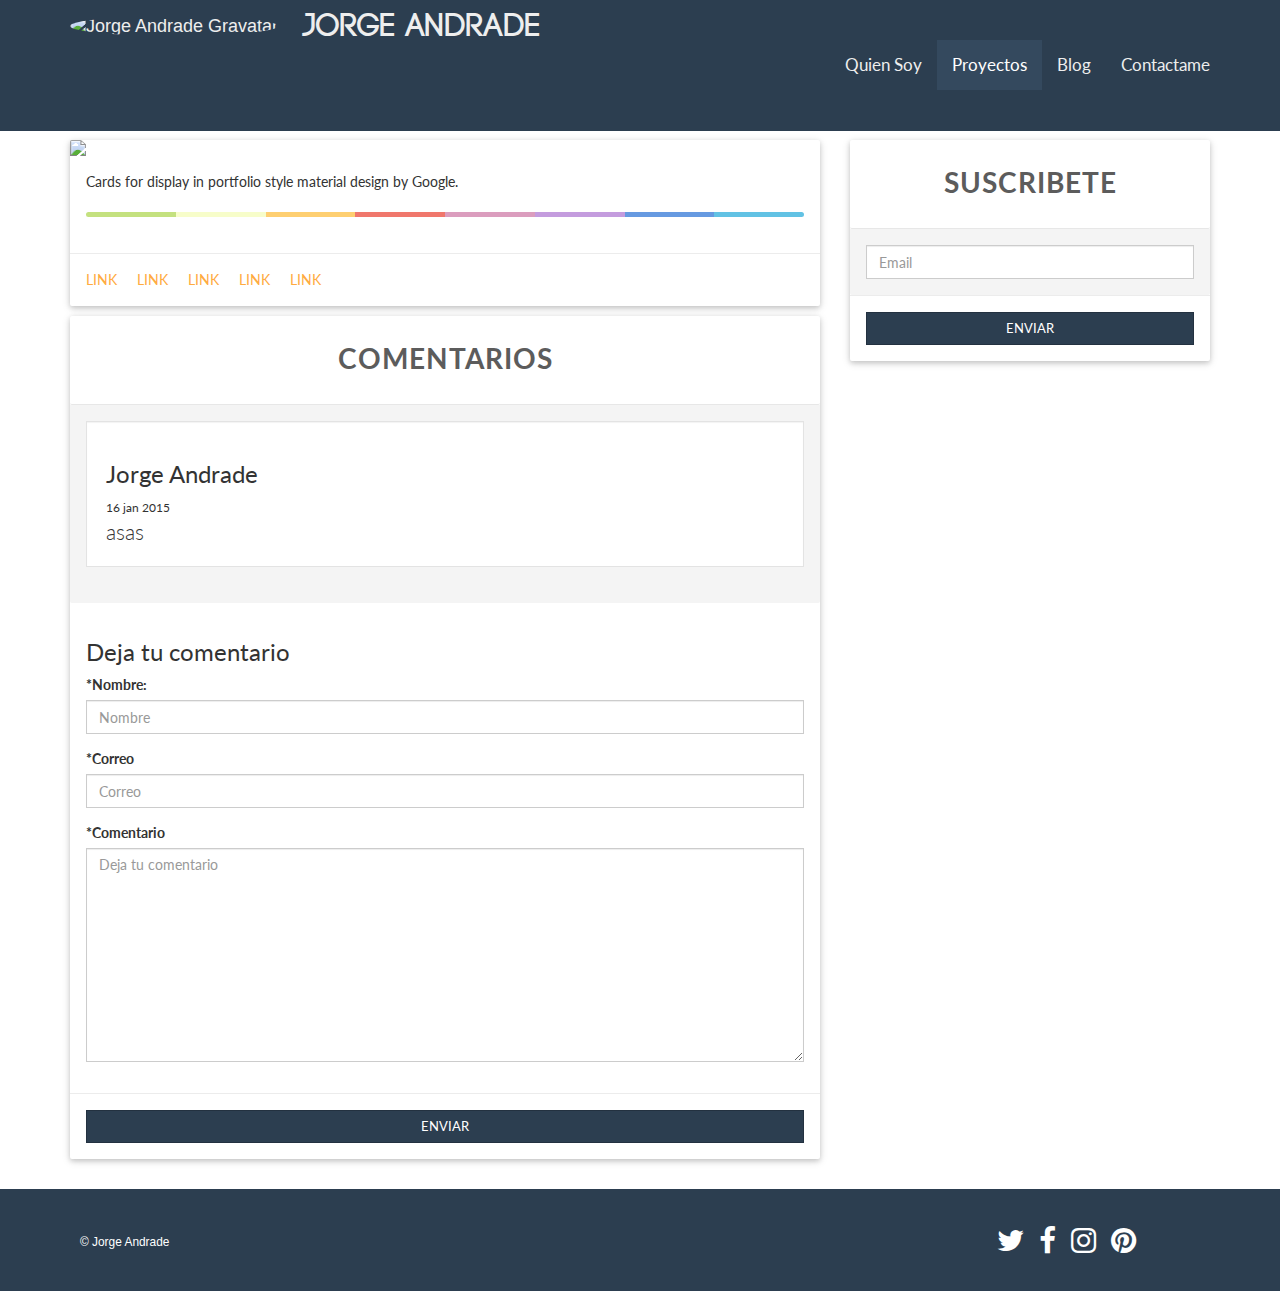
==== proyecto.html @ ff5b0b22 "initialize theme" ====
<!DOCTYPE html>
<html lang="es">

<head>
    <meta charset="utf-8">
    <meta http-equiv="X-UA-Compatible" content="IE=edge">
    <meta name="viewport" content="width=device-width, initial-scale=1">
    <meta name="description" content="">
    <meta name="author" content="Jorge Andrade ">
    <link rel="icon" href="assets/favicon.ico">

    <title>Jorge Andrade | Laravel Developer</title>

    <link href="assets/css/bootstrap.min.css" rel="stylesheet">
    <link rel="stylesheet" href="http://fonts.googleapis.com/css?family=Lato:400,300,300italic,400italic,700,700italic,900|Open+Sans|Roboto">
    <link rel="stylesheet" href="http://netdna.bootstrapcdn.com/font-awesome/4.0.3/css/font-awesome.min.css">
    <link href="assets/css/andradedev.css" rel="stylesheet">
</head>

<body>

    <nav class="navbar navbar-andradedev navbar-fixed-top">
        <div class="container">
            <div class="navbar-header">
                <button type="button" class="navbar-toggle collapsed" data-toggle="collapse" data-target="#navbar" aria-expanded="false" aria-controls="navbar">
                    <span class="sr-only">Toggle navigation</span>
                    <span class="icon-bar"></span>
                    <span class="icon-bar"></span>
                    <span class="icon-bar"></span>
                </button>
                <a class="navbar-brand andradedev-nav" href="#">
                    <img src="https://s.gravatar.com/avatar/071f45a824f9a6d3bfdc79a97e531383?s=100" alt="Jorge Andrade Gravatar" class="img-circle">
                    <span class="brand">Jorge Andrade</span>
                </a>
            </div>
            <div id="navbar" class="collapse navbar-collapse">
                <ul class="nav navbar-nav andradedev-nav navbar-right">
                    <li><a href="quiensoy.html">Quien Soy</a>
                    </li>
                    <li class="active"><a href="proyectos.html">Proyectos</a>
                    </li>
                    <li><a href="blog.html">Blog</a>
                    </li>
                    <li><a href="#contacto.html">Contactame</a>
                    </li>
                </ul>
            </div>
            <!--/.nav-collapse -->
        </div>
    </nav>

    <!--    init proyectos-->
    <div class="container">
        <div class="row">
            <!-- init proyecto-->
            <div class="col-md-8">
                <div class="card">
                    <div class="card-image">
                        <img class="img-responsive" src="http://material-design.storage.googleapis.com/publish/v_2/material_ext_publish/0Bx4BSt6jniD7TDlCYzRROE84YWM/materialdesign_introduction.png">
                        <span class="card-title">Material Cards</span>
                    </div>

                    <div class="card-content">
                        <p>Cards for display in portfolio style material design by Google.</p>
                        <hr class="colorgraph">
                    </div>

                    <div class="card-action">
                        <a href="#" target="new_blank">Link</a>
                        <a href="#" target="new_blank">Link</a>
                        <a href="#" target="new_blank">Link</a>
                        <a href="#" target="new_blank">Link</a>
                        <a href="#" target="new_blank">Link</a>
                    </div>
                </div>

                <!-- init comentarios-->

                <div class="card">

                    <div class="card-titlet">
                        <h2>Comentarios</h2>
                    </div>

                    <div class="card-content author">
                        <div class="well comments">
                           <h3>Jorge Andrade</h3>
                           <p><small>16 jan 2015</small></p>
                            <p class="lead">asas</p>
                        </div>
                    </div>

                    <div class="card-content">
                        <h3>Deja tu comentario</h3>

                        <form action="">
                            <div class="form-group">
                               <label for="nombre">*Nombre:</label>
                                <input type="text" class="form-control" placeholder="Nombre">
                            </div>

                            <div class="form-group">
                               <label for="correo">*Correo </label>
                                <input type="text" class="form-control" placeholder="Correo">
                            </div>

                            <div class="form-group">
                               <label for="comentario">*Comentario </label>
                                <textarea name="" id="" cols="30" rows="10" class="form-control" placeholder="Deja tu comentario"></textarea>
                            </div>
                        </form>
                    </div>

                    <div class="card-action">
                        <button class="btn btn-primary btn-block">Enviar</button>
                    </div>
                </div>

               <!-- fin comentarios-->


            </div>
            <!-- fin proyecto-->

            <!-- init sidebar-->
            <div class="col-md-4">
                <div class="card">

                    <div class="card-titlet">
                        <h2>SUSCRIBETE</h2>
                    </div>

                    <div class="card-content author">
                        <input type="text" class="form-control" placeholder="Email">
                    </div>

                    <div class="card-action">
                        <button class="btn btn-primary btn-block">Enviar</button>
                    </div>
                </div>
            </div>
           <!-- fin sidebar-->
        </div>
    </div>
    <!--    end proyectos-->


    <!-- fin seccion contacto -->
    <footer class="container-fluid">
        <div class="row">
            <div class="col-md-4 copy">
                <p class="small">&copy; Jorge Andrade</p>
            </div>
            <div class="col-md-4"></div>
            <div class="col-md-4">
                <div class="social-icons">
                    <ul>
                        <li><a href="https://twitter.com"><i class="fa fa-twitter"></i></a>
                        </li>
                        <li><a href="https://facebook.com"><i class="fa fa-facebook"></i></a>
                        </li>
                        <li><a href="https://instagram.com"><i class="fa fa-instagram"></i></a>
                        </li>
                        <li><a href="https://pinterest.com"><i class="fa fa-pinterest"></i></a>
                        </li>
                    </ul>
                </div>
            </div>
        </div>
    </footer>

    <script src="assets/js/jquery.min.js"></script>
    <script src="assets/js/bootstrap.min.js"></script>
    <script>
        // When the DOM is ready, run this function
        $(document).ready(function () {
            //Set the carousel options
            $('#quote-carousel').carousel({
                pause: true,
                interval: 4000,
            });
        });
    </script>

</body>

</html>
---- assets/css/andradedev.css ----
@font-face{font-family:'code_boldregular';src:url("../fonts/code_bold-webfont.eot");src:url("../fonts/code_bold-webfont.eot?#iefix") format("embedded-opentype"),url("../fonts/code_bold-webfont.woff2") format("woff2"),url("../fonts/code_bold-webfont.woff") format("woff"),url("../fonts/code_bold-webfont.ttf") format("truetype"),url("../fonts/code_bold-webfont.svg#code_boldregular") format("svg");font-weight:normal;font-style:normal}.process-list{margin:0;padding:0;background:transparent;list-style:none;text-align:center;width:100%}.process-list li{display:inline-block;background:transparent;margin:20px 0;width:19%;vertical-align:top}.process-list .icon{position:relative;display:block;text-align:center;width:120px;height:120px;margin:0 auto 30px;background:#bbb;border-radius:50%;font-size:48px;line-height:120px;color:#fff;-webkit-transition:all 0.2s ease-out;transition:all 0.2s ease-out}.process-list .icon:hover{font-size:36px;-webkit-transform:scale(1.1);transform:scale(1.1)}.process-list li:nth-child(1) .icon{background:#eee}.process-list li:nth-child(2) .icon{background:#ddd}.process-list li:nth-child(3) .icon{background:#ccc}.process-list li:nth-child(4) .icon{background:#bbb}.process-list li:nth-child(5) .icon{background:#aaa}.process-list li.colored .icon{background:#2C3E50}.process-list h4{font-size:21px;font-weight:400;color:#7a7c7f}.process-box{margin-bottom:60px;position:relative;z-index:1}.process-line{position:absolute;width:80%;margin:0 10%;height:0;top:80px;border-top:3px dotted #2C3E50;z-index:-1}.subsection-title{text-align:center;margin:80px 0 20px;font-size:36px;color:#7a7c7f;letter-spacing:0.02em}.subsection-description{font-family:"Lato", sans-serif !important;text-align:center;margin-bottom:60px;color:#7a7c7f;font-size:18px;line-height:24px;font-weight:300}@media (max-width: 767px){.process-list li{display:block;width:100%;text-align:center}.process-line{display:none}}.post{background-color:#FFF;overflow:hidden;box-shadow:0 0 1px #CCC}.post img{filter:blur(2px);-webkit-filter:blur(2px);-moz-filter:blur(2px);-o-filter:blur(2px);-ms-filter:blur(2px)}.post .content{padding:15px}.post .author{font-size:11px;color:#737373;padding:25px 30px 20px}.post .post-img-content{height:196px;position:relative}.post .post-img-content img{position:absolute}.post .post-title{display:table-cell;vertical-align:bottom;z-index:2;position:relative}.post .post-title b{background-color:rgba(51,51,51,0.58);display:inline-block;margin-bottom:5px;color:#FFF;padding:10px 15px;margin-top:5px}body{padding-top:130px}footer{background-color:#2c3e50;margin-top:30px;padding:30px 0}h1,h2,h3,h4,h5,h6{font-family:Lato, sans-serif;font-weight:400}.nav.andradedev-nav{font-family:Lato, sans-serif;font-size:1.2em;padding-top:40px;padding-bottom:40px}.andradedev-nav>img{display:inline-block}.navbar-andradedev{background-color:#2C3E50;border-color:#2C3E50}.navbar-andradedev .navbar-brand{color:#eee}.navbar-andradedev .navbar-brand:hover,.navbar-andradedev .navbar-brand:focus{color:#fff;background-color:transparent}.navbar-andradedev .navbar-text{color:#eee}.navbar-andradedev .navbar-nav>li>a{color:#eee}.navbar-andradedev .navbar-nav>li>a:hover,.navbar-andradedev .navbar-nav>li>a:focus{color:#fff;background-color:#34495E}.navbar-andradedev .navbar-nav>.active>a,.navbar-andradedev .navbar-nav>.active>a:hover,.navbar-andradedev .navbar-nav>.active>a:focus{color:#fff;background-color:#34495E}.navbar-andradedev .navbar-nav>.disabled>a,.navbar-andradedev .navbar-nav>.disabled>a:hover,.navbar-andradedev .navbar-nav>.disabled>a:focus{color:#444;background-color:transparent}.navbar-andradedev .navbar-toggle{border-color:#333}.navbar-andradedev .navbar-toggle:hover,.navbar-andradedev .navbar-toggle:focus{background-color:#333}.navbar-andradedev .navbar-toggle .icon-bar{background-color:#fff}.navbar-andradedev .navbar-collapse,.navbar-andradedev .navbar-form{border-color:#101010}.navbar-andradedev .navbar-nav>.open>a,.navbar-andradedev .navbar-nav>.open>a:hover,.navbar-andradedev .navbar-nav>.open>a:focus{color:#fff;background-color:#34495E}@media (max-width: 767px){.navbar-andradedev .navbar-brand{height:auto}.navbar-andradedev .navbar-nav .open .dropdown-menu>.dropdown-header{border-color:#080808}.navbar-andradedev .navbar-nav .open .dropdown-menu .divider{background-color:#080808}.navbar-andradedev .navbar-nav .open .dropdown-menu>li>a{color:#eee}.navbar-andradedev .navbar-nav .open .dropdown-menu>li>a:hover,.navbar-andradedev .navbar-nav .open .dropdown-menu>li>a:focus{color:#fff;background-color:transparent}.navbar-andradedev .navbar-nav .open .dropdown-menu>.active>a,.navbar-andradedev .navbar-nav .open .dropdown-menu>.active>a:hover,.navbar-andradedev .navbar-nav .open .dropdown-menu>.active>a:focus{color:#fff;background-color:#080808}.navbar-andradedev .navbar-nav .open .dropdown-menu>.disabled>a,.navbar-andradedev .navbar-nav .open .dropdown-menu>.disabled>a:hover,.navbar-andradedev .navbar-nav .open .dropdown-menu>.disabled>a:focus{color:#444;background-color:transparent}}.navbar-andradedev .navbar-link{color:#eee}.navbar-andradedev .navbar-link:hover{color:#fff}.navbar-andradedev .btn-link{color:#eee}.navbar-andradedev .btn-link:hover,.navbar-andradedev .btn-link:focus{color:#fff}.navbar-andradedev .btn-link[disabled]:hover,fieldset[disabled] .navbar-andradedev .btn-link:hover,.navbar-andradedev .btn-link[disabled]:focus,fieldset[disabled] .navbar-andradedev .btn-link:focus{color:#444}.brand{font-family:'code_boldregular';font-size:1.8em;display:inline-block;vertical-align:middle;color:#eee;margin-left:20px}.jumbotron.andradedev{font-family:Lato, sans-serif;background-color:transparent;color:#333;-webkit-font-smoothing:antialiased}.jumbotron.andradedev p{color:#5c5c5c}.box>.icon{text-align:center;position:relative}.box>.icon>.image{position:relative;z-index:2;margin:auto;width:88px;height:88px;border:8px solid white;line-height:88px;border-radius:50%;background:#2B5D84;vertical-align:middle}.box>.icon:hover>.image{background:#2C3E50}.box>.icon>.image>i{font-size:36px !important;color:#fff !important}.box>.icon:hover>.image>i{color:white !important}.box>.icon>.info{margin-top:-24px;background:rgba(0,0,0,0.04);border:1px solid #e0e0e0;padding:15px 0 10px 0}.box>.icon:hover>.info{background:rgba(0,0,0,0.04);border-color:#e0e0e0;color:white}.box>.icon>.info>h3.title{font-family:"Lato", sans-serif !important;font-size:16px;color:#222;font-weight:500}.box>.icon>.info>p{font-family:"Lato", sans-serif !important;font-size:13px;color:#666;line-height:1.5em;margin:20px}.box>.icon:hover>.info>h3.title,.box>.icon:hover>.info>p,.box>.icon:hover>.info>.more>a{color:#222}.box>.icon>.info>.more a{font-family:"Lato", sans-serif !important;font-size:12px;color:#222;line-height:12px;text-transform:uppercase;text-decoration:none}.box>.icon:hover>.info>.more>a{color:#fff;padding:6px 8px;background-color:#2C3E50}.box .space{height:30px}.contact-form{margin-top:20px}.social-icons{text-align:center;font-family:"Open Sans";font-weight:300;font-size:1.5em;color:#fff}.social-icons h1{margin:40px 0}.social-icons ul{list-style:none;margin:0;padding:0}.social-icons ul li{display:inline-block;zoom:1;*display:inline;vertical-align:middle}.social-icons ul li a{display:block;font-size:1.4em;margin:0 5px;text-decoration:none}.social-icons ul li a i{color:#fff;transition:all 0.2s ease-in}.social-icons ul li a:hover i{color:#275066}.social-icons ul li a:focus i,.social-icons ul li a:active i{transition:none;color:#0b161c}.colorgraph{height:5px;border-top:0;background:#c4e17f;border-radius:5px;background-image:linear-gradient(to right, #c4e17f, #c4e17f 12.5%, #f7fdca 12.5%, #f7fdca 25%, #fecf71 25%, #fecf71 37.5%, #f0776c 37.5%, #f0776c 50%, #db9dbe 50%, #db9dbe 62.5%, #c49cde 62.5%, #c49cde 75%, #669ae1 75%, #669ae1 87.5%, #62c2e4 87.5%, #62c2e4)}.contact-home{margin-bottom:20px}.testimonials-title{margin-top:20px}.btn{border-radius:0;text-transform:uppercase;font-size:13px}.btn-default{color:#fff;background-color:#404040;border-color:#404040}.btn-default:hover,.btn-default:focus,.btn-default:active,.btn-default.active,.open .dropdown-toggle.btn-default{color:#000000;background-color:#f6f6f6;border-color:#aeaeae}.btn-primary{color:#ffffff;background-color:#2c3e50;border-color:#233140}.btn-primary:hover,.btn-primary:focus,.btn-primary.focus,.btn-primary:active,.btn-primary.active,.open>.dropdown-toggle.btn-primary{color:#ffffff;background-color:#2B5D84;border-color:#0d1318}.btn-primary:active,.btn-primary.active,.open>.dropdown-toggle.btn-primary{background-image:none}.btn-primary.disabled,.btn-primary[disabled],fieldset[disabled] .btn-primary,.btn-primary.disabled:hover,.btn-primary[disabled]:hover,fieldset[disabled] .btn-primary:hover,.btn-primary.disabled:focus,.btn-primary[disabled]:focus,fieldset[disabled] .btn-primary:focus,.btn-primary.disabled.focus,.btn-primary[disabled].focus,fieldset[disabled] .btn-primary.focus,.btn-primary.disabled:active,.btn-primary[disabled]:active,fieldset[disabled] .btn-primary:active,.btn-primary.disabled.active,.btn-primary[disabled].active,fieldset[disabled] .btn-primary.active{background-color:#2c3e50;border-color:#233140}.btn-primary .badge{color:#2c3e50;background-color:#ffffff}#quote-carousel{padding:0 10px 30px 10px;margin-top:30px}#quote-carousel .carousel-control{background:none;color:#222;font-size:2.3em;text-shadow:none;margin-top:30px}#quote-carousel .carousel-control.left{left:-12px}#quote-carousel .carousel-control.right{right:-12px !important}#quote-carousel .carousel-indicators{right:50%;top:auto;bottom:0px;margin-right:-19px}#quote-carousel .carousel-indicators li{background:#c0c0c0}#quote-carousel .carousel-indicators .active{background:#333333}#quote-carousel img{width:250px;height:100px}.item blockquote{border-left:none;margin:0}.item blockquote img{margin-bottom:10px}.item blockquote p:before{content:"\f10d";font-family:'Fontawesome';float:left;margin-right:10px}@media (min-width: 768px){#quote-carousel{margin-bottom:0;padding:0 40px 30px 40px}}@media (max-width: 768px){#quote-carousel .carousel-indicators{bottom:-20px !important}#quote-carousel .carousel-indicators li{display:inline-block;margin:0px 5px;width:15px;height:15px}#quote-carousel .carousel-indicators li.active{margin:0px 5px;width:20px;height:20px}}.copy{margin-top:15px;color:#fff;padding-left:80px}.progress{position:relative;height:25px}.progress>.progress-type{position:absolute;left:0px;font-weight:800;padding:3px 30px 2px 10px;color:#fff;background-color:rgba(25,25,25,0.2)}.progress>.progress-completed{position:absolute;right:0px;font-weight:800;padding:3px 10px 2px}.label-primary{background-color:#2c3e50}.card{box-shadow:0 2px 5px 0 rgba(0,0,0,0.16),0 2px 10px 0 rgba(0,0,0,0.12)}.card{font-family:Lato, sans-serif;margin-top:10px;box-sizing:border-box;border-radius:2px;background-clip:padding-box}.card span.card-title{color:#fff;font-size:24px;font-weight:300;text-transform:uppercase}.card .card-image{position:relative;overflow:hidden}.card .card-image img{border-radius:2px 2px 0 0;background-clip:padding-box;position:relative;z-index:-1}.card .card-image span.card-title{position:absolute;bottom:0;left:0;padding:16px}.card .card-titlet{padding:8px 16px;border-radius:0 0 2px 2px;background-clip:padding-box;box-sizing:border-box;border-bottom:1px solid #e7e7e7;text-align:center}.card .card-titlet h2{font-size:2em;line-height:1;color:#5c5c5c;letter-spacing:1px;margin-bottom:24px;text-transform:uppercase;font-weight:700}.card .card-content{padding:16px;border-radius:0 0 2px 2px;background-clip:padding-box;box-sizing:border-box}.card .card-content.author{background-color:#f4f4f4}.card .card-content p{margin:0;color:inherit}.card .card-content span.card-title{line-height:48px}.card .card-action{border-top:1px solid rgba(160,160,160,0.2);padding:16px}.card .card-action a{color:#ffab40;margin-right:16px;transition:color 0.3s ease;text-transform:uppercase}.card .card-action a:hover{color:#ffd8a6;text-decoration:none}.form-control{border-radius:0}.well.comments{border-radius:0;background-color:#fff}
/*# sourceMappingURL=andradedev.css.map */
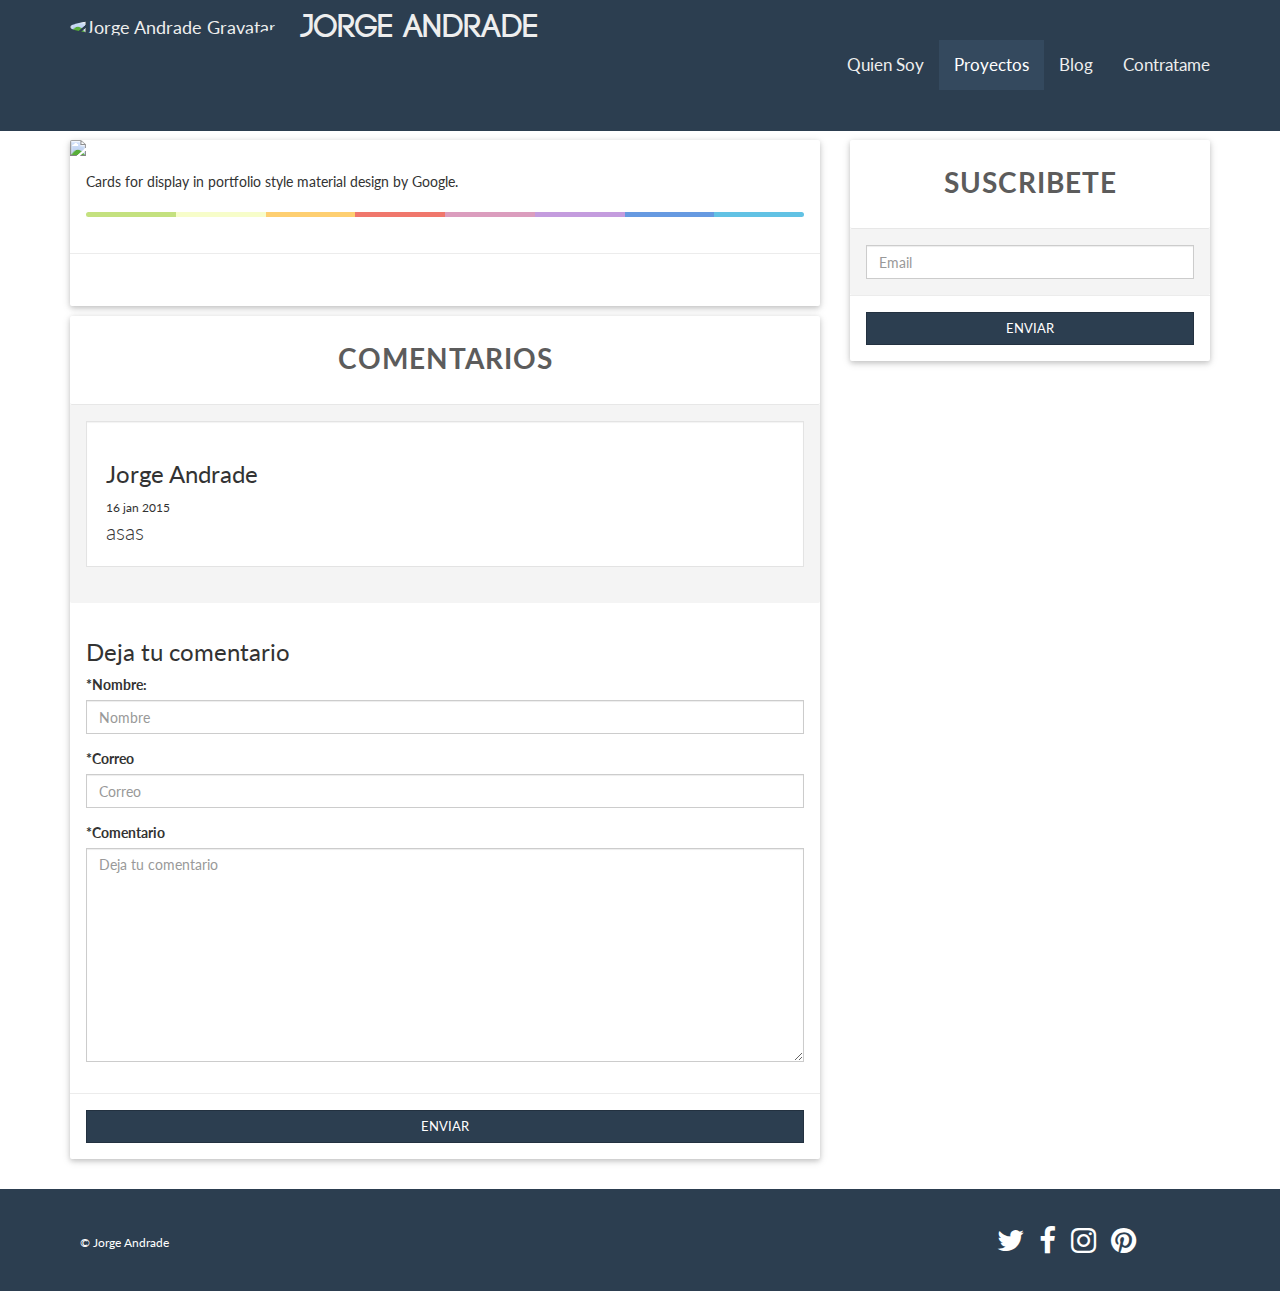
==== commit b7c62e23: "end of template" ====
--- a/proyecto.html
+++ b/proyecto.html
@@ -41,7 +41,7 @@
                     </li>
                     <li><a href="blog.html">Blog</a>
                     </li>
-                    <li><a href="#contacto.html">Contactame</a>
+                    <li><a href="#contacto.html">Contratame</a>
                     </li>
                 </ul>
             </div>
--- a/assets/css/andradedev.css
+++ b/assets/css/andradedev.css
@@ -1,2 +1,2 @@
-@font-face{font-family:'code_boldregular';src:url("../fonts/code_bold-webfont.eot");src:url("../fonts/code_bold-webfont.eot?#iefix") format("embedded-opentype"),url("../fonts/code_bold-webfont.woff2") format("woff2"),url("../fonts/code_bold-webfont.woff") format("woff"),url("../fonts/code_bold-webfont.ttf") format("truetype"),url("../fonts/code_bold-webfont.svg#code_boldregular") format("svg");font-weight:normal;font-style:normal}.process-list{margin:0;padding:0;background:transparent;list-style:none;text-align:center;width:100%}.process-list li{display:inline-block;background:transparent;margin:20px 0;width:19%;vertical-align:top}.process-list .icon{position:relative;display:block;text-align:center;width:120px;height:120px;margin:0 auto 30px;background:#bbb;border-radius:50%;font-size:48px;line-height:120px;color:#fff;-webkit-transition:all 0.2s ease-out;transition:all 0.2s ease-out}.process-list .icon:hover{font-size:36px;-webkit-transform:scale(1.1);transform:scale(1.1)}.process-list li:nth-child(1) .icon{background:#eee}.process-list li:nth-child(2) .icon{background:#ddd}.process-list li:nth-child(3) .icon{background:#ccc}.process-list li:nth-child(4) .icon{background:#bbb}.process-list li:nth-child(5) .icon{background:#aaa}.process-list li.colored .icon{background:#2C3E50}.process-list h4{font-size:21px;font-weight:400;color:#7a7c7f}.process-box{margin-bottom:60px;position:relative;z-index:1}.process-line{position:absolute;width:80%;margin:0 10%;height:0;top:80px;border-top:3px dotted #2C3E50;z-index:-1}.subsection-title{text-align:center;margin:80px 0 20px;font-size:36px;color:#7a7c7f;letter-spacing:0.02em}.subsection-description{font-family:"Lato", sans-serif !important;text-align:center;margin-bottom:60px;color:#7a7c7f;font-size:18px;line-height:24px;font-weight:300}@media (max-width: 767px){.process-list li{display:block;width:100%;text-align:center}.process-line{display:none}}.post{background-color:#FFF;overflow:hidden;box-shadow:0 0 1px #CCC}.post img{filter:blur(2px);-webkit-filter:blur(2px);-moz-filter:blur(2px);-o-filter:blur(2px);-ms-filter:blur(2px)}.post .content{padding:15px}.post .author{font-size:11px;color:#737373;padding:25px 30px 20px}.post .post-img-content{height:196px;position:relative}.post .post-img-content img{position:absolute}.post .post-title{display:table-cell;vertical-align:bottom;z-index:2;position:relative}.post .post-title b{background-color:rgba(51,51,51,0.58);display:inline-block;margin-bottom:5px;color:#FFF;padding:10px 15px;margin-top:5px}body{padding-top:130px}footer{background-color:#2c3e50;margin-top:30px;padding:30px 0}h1,h2,h3,h4,h5,h6{font-family:Lato, sans-serif;font-weight:400}.nav.andradedev-nav{font-family:Lato, sans-serif;font-size:1.2em;padding-top:40px;padding-bottom:40px}.andradedev-nav>img{display:inline-block}.navbar-andradedev{background-color:#2C3E50;border-color:#2C3E50}.navbar-andradedev .navbar-brand{color:#eee}.navbar-andradedev .navbar-brand:hover,.navbar-andradedev .navbar-brand:focus{color:#fff;background-color:transparent}.navbar-andradedev .navbar-text{color:#eee}.navbar-andradedev .navbar-nav>li>a{color:#eee}.navbar-andradedev .navbar-nav>li>a:hover,.navbar-andradedev .navbar-nav>li>a:focus{color:#fff;background-color:#34495E}.navbar-andradedev .navbar-nav>.active>a,.navbar-andradedev .navbar-nav>.active>a:hover,.navbar-andradedev .navbar-nav>.active>a:focus{color:#fff;background-color:#34495E}.navbar-andradedev .navbar-nav>.disabled>a,.navbar-andradedev .navbar-nav>.disabled>a:hover,.navbar-andradedev .navbar-nav>.disabled>a:focus{color:#444;background-color:transparent}.navbar-andradedev .navbar-toggle{border-color:#333}.navbar-andradedev .navbar-toggle:hover,.navbar-andradedev .navbar-toggle:focus{background-color:#333}.navbar-andradedev .navbar-toggle .icon-bar{background-color:#fff}.navbar-andradedev .navbar-collapse,.navbar-andradedev .navbar-form{border-color:#101010}.navbar-andradedev .navbar-nav>.open>a,.navbar-andradedev .navbar-nav>.open>a:hover,.navbar-andradedev .navbar-nav>.open>a:focus{color:#fff;background-color:#34495E}@media (max-width: 767px){.navbar-andradedev .navbar-brand{height:auto}.navbar-andradedev .navbar-nav .open .dropdown-menu>.dropdown-header{border-color:#080808}.navbar-andradedev .navbar-nav .open .dropdown-menu .divider{background-color:#080808}.navbar-andradedev .navbar-nav .open .dropdown-menu>li>a{color:#eee}.navbar-andradedev .navbar-nav .open .dropdown-menu>li>a:hover,.navbar-andradedev .navbar-nav .open .dropdown-menu>li>a:focus{color:#fff;background-color:transparent}.navbar-andradedev .navbar-nav .open .dropdown-menu>.active>a,.navbar-andradedev .navbar-nav .open .dropdown-menu>.active>a:hover,.navbar-andradedev .navbar-nav .open .dropdown-menu>.active>a:focus{color:#fff;background-color:#080808}.navbar-andradedev .navbar-nav .open .dropdown-menu>.disabled>a,.navbar-andradedev .navbar-nav .open .dropdown-menu>.disabled>a:hover,.navbar-andradedev .navbar-nav .open .dropdown-menu>.disabled>a:focus{color:#444;background-color:transparent}}.navbar-andradedev .navbar-link{color:#eee}.navbar-andradedev .navbar-link:hover{color:#fff}.navbar-andradedev .btn-link{color:#eee}.navbar-andradedev .btn-link:hover,.navbar-andradedev .btn-link:focus{color:#fff}.navbar-andradedev .btn-link[disabled]:hover,fieldset[disabled] .navbar-andradedev .btn-link:hover,.navbar-andradedev .btn-link[disabled]:focus,fieldset[disabled] .navbar-andradedev .btn-link:focus{color:#444}.brand{font-family:'code_boldregular';font-size:1.8em;display:inline-block;vertical-align:middle;color:#eee;margin-left:20px}.jumbotron.andradedev{font-family:Lato, sans-serif;background-color:transparent;color:#333;-webkit-font-smoothing:antialiased}.jumbotron.andradedev p{color:#5c5c5c}.box>.icon{text-align:center;position:relative}.box>.icon>.image{position:relative;z-index:2;margin:auto;width:88px;height:88px;border:8px solid white;line-height:88px;border-radius:50%;background:#2B5D84;vertical-align:middle}.box>.icon:hover>.image{background:#2C3E50}.box>.icon>.image>i{font-size:36px !important;color:#fff !important}.box>.icon:hover>.image>i{color:white !important}.box>.icon>.info{margin-top:-24px;background:rgba(0,0,0,0.04);border:1px solid #e0e0e0;padding:15px 0 10px 0}.box>.icon:hover>.info{background:rgba(0,0,0,0.04);border-color:#e0e0e0;color:white}.box>.icon>.info>h3.title{font-family:"Lato", sans-serif !important;font-size:16px;color:#222;font-weight:500}.box>.icon>.info>p{font-family:"Lato", sans-serif !important;font-size:13px;color:#666;line-height:1.5em;margin:20px}.box>.icon:hover>.info>h3.title,.box>.icon:hover>.info>p,.box>.icon:hover>.info>.more>a{color:#222}.box>.icon>.info>.more a{font-family:"Lato", sans-serif !important;font-size:12px;color:#222;line-height:12px;text-transform:uppercase;text-decoration:none}.box>.icon:hover>.info>.more>a{color:#fff;padding:6px 8px;background-color:#2C3E50}.box .space{height:30px}.contact-form{margin-top:20px}.social-icons{text-align:center;font-family:"Open Sans";font-weight:300;font-size:1.5em;color:#fff}.social-icons h1{margin:40px 0}.social-icons ul{list-style:none;margin:0;padding:0}.social-icons ul li{display:inline-block;zoom:1;*display:inline;vertical-align:middle}.social-icons ul li a{display:block;font-size:1.4em;margin:0 5px;text-decoration:none}.social-icons ul li a i{color:#fff;transition:all 0.2s ease-in}.social-icons ul li a:hover i{color:#275066}.social-icons ul li a:focus i,.social-icons ul li a:active i{transition:none;color:#0b161c}.colorgraph{height:5px;border-top:0;background:#c4e17f;border-radius:5px;background-image:linear-gradient(to right, #c4e17f, #c4e17f 12.5%, #f7fdca 12.5%, #f7fdca 25%, #fecf71 25%, #fecf71 37.5%, #f0776c 37.5%, #f0776c 50%, #db9dbe 50%, #db9dbe 62.5%, #c49cde 62.5%, #c49cde 75%, #669ae1 75%, #669ae1 87.5%, #62c2e4 87.5%, #62c2e4)}.contact-home{margin-bottom:20px}.testimonials-title{margin-top:20px}.btn{border-radius:0;text-transform:uppercase;font-size:13px}.btn-default{color:#fff;background-color:#404040;border-color:#404040}.btn-default:hover,.btn-default:focus,.btn-default:active,.btn-default.active,.open .dropdown-toggle.btn-default{color:#000000;background-color:#f6f6f6;border-color:#aeaeae}.btn-primary{color:#ffffff;background-color:#2c3e50;border-color:#233140}.btn-primary:hover,.btn-primary:focus,.btn-primary.focus,.btn-primary:active,.btn-primary.active,.open>.dropdown-toggle.btn-primary{color:#ffffff;background-color:#2B5D84;border-color:#0d1318}.btn-primary:active,.btn-primary.active,.open>.dropdown-toggle.btn-primary{background-image:none}.btn-primary.disabled,.btn-primary[disabled],fieldset[disabled] .btn-primary,.btn-primary.disabled:hover,.btn-primary[disabled]:hover,fieldset[disabled] .btn-primary:hover,.btn-primary.disabled:focus,.btn-primary[disabled]:focus,fieldset[disabled] .btn-primary:focus,.btn-primary.disabled.focus,.btn-primary[disabled].focus,fieldset[disabled] .btn-primary.focus,.btn-primary.disabled:active,.btn-primary[disabled]:active,fieldset[disabled] .btn-primary:active,.btn-primary.disabled.active,.btn-primary[disabled].active,fieldset[disabled] .btn-primary.active{background-color:#2c3e50;border-color:#233140}.btn-primary .badge{color:#2c3e50;background-color:#ffffff}#quote-carousel{padding:0 10px 30px 10px;margin-top:30px}#quote-carousel .carousel-control{background:none;color:#222;font-size:2.3em;text-shadow:none;margin-top:30px}#quote-carousel .carousel-control.left{left:-12px}#quote-carousel .carousel-control.right{right:-12px !important}#quote-carousel .carousel-indicators{right:50%;top:auto;bottom:0px;margin-right:-19px}#quote-carousel .carousel-indicators li{background:#c0c0c0}#quote-carousel .carousel-indicators .active{background:#333333}#quote-carousel img{width:250px;height:100px}.item blockquote{border-left:none;margin:0}.item blockquote img{margin-bottom:10px}.item blockquote p:before{content:"\f10d";font-family:'Fontawesome';float:left;margin-right:10px}@media (min-width: 768px){#quote-carousel{margin-bottom:0;padding:0 40px 30px 40px}}@media (max-width: 768px){#quote-carousel .carousel-indicators{bottom:-20px !important}#quote-carousel .carousel-indicators li{display:inline-block;margin:0px 5px;width:15px;height:15px}#quote-carousel .carousel-indicators li.active{margin:0px 5px;width:20px;height:20px}}.copy{margin-top:15px;color:#fff;padding-left:80px}.progress{position:relative;height:25px}.progress>.progress-type{position:absolute;left:0px;font-weight:800;padding:3px 30px 2px 10px;color:#fff;background-color:rgba(25,25,25,0.2)}.progress>.progress-completed{position:absolute;right:0px;font-weight:800;padding:3px 10px 2px}.label-primary{background-color:#2c3e50}.card{box-shadow:0 2px 5px 0 rgba(0,0,0,0.16),0 2px 10px 0 rgba(0,0,0,0.12)}.card{font-family:Lato, sans-serif;margin-top:10px;box-sizing:border-box;border-radius:2px;background-clip:padding-box}.card span.card-title{color:#fff;font-size:24px;font-weight:300;text-transform:uppercase}.card .card-image{position:relative;overflow:hidden}.card .card-image img{border-radius:2px 2px 0 0;background-clip:padding-box;position:relative;z-index:-1}.card .card-image span.card-title{position:absolute;bottom:0;left:0;padding:16px}.card .card-titlet{padding:8px 16px;border-radius:0 0 2px 2px;background-clip:padding-box;box-sizing:border-box;border-bottom:1px solid #e7e7e7;text-align:center}.card .card-titlet h2{font-size:2em;line-height:1;color:#5c5c5c;letter-spacing:1px;margin-bottom:24px;text-transform:uppercase;font-weight:700}.card .card-content{padding:16px;border-radius:0 0 2px 2px;background-clip:padding-box;box-sizing:border-box}.card .card-content.author{background-color:#f4f4f4}.card .card-content p{margin:0;color:inherit}.card .card-content span.card-title{line-height:48px}.card .card-action{border-top:1px solid rgba(160,160,160,0.2);padding:16px}.card .card-action a{color:#ffab40;margin-right:16px;transition:color 0.3s ease;text-transform:uppercase}.card .card-action a:hover{color:#ffd8a6;text-decoration:none}.form-control{border-radius:0}.well.comments{border-radius:0;background-color:#fff}
+@font-face{font-family:'code_boldregular';src:url("../fonts/code_bold-webfont.eot");src:url("../fonts/code_bold-webfont.eot?#iefix") format("embedded-opentype"),url("../fonts/code_bold-webfont.woff2") format("woff2"),url("../fonts/code_bold-webfont.woff") format("woff"),url("../fonts/code_bold-webfont.ttf") format("truetype"),url("../fonts/code_bold-webfont.svg#code_boldregular") format("svg");font-weight:normal;font-style:normal}.process-list{margin:0;padding:0;background:transparent;list-style:none;text-align:center;width:100%}.process-list li{display:inline-block;background:transparent;margin:20px 0;width:19%;vertical-align:top}.process-list .icon{position:relative;display:block;text-align:center;width:120px;height:120px;margin:0 auto 30px;background:#bbb;border-radius:50%;font-size:48px;line-height:120px;color:#fff;-webkit-transition:all 0.2s ease-out;transition:all 0.2s ease-out}.process-list .icon:hover{font-size:36px;-webkit-transform:scale(1.1);transform:scale(1.1)}.process-list li:nth-child(1) .icon{background:#eee}.process-list li:nth-child(2) .icon{background:#ddd}.process-list li:nth-child(3) .icon{background:#ccc}.process-list li:nth-child(4) .icon{background:#bbb}.process-list li:nth-child(5) .icon{background:#aaa}.process-list li.colored .icon{background:#2C3E50}.process-list h4{font-size:21px;font-weight:400;color:#7a7c7f}.process-box{margin-bottom:60px;position:relative;z-index:1}.process-line{position:absolute;width:80%;margin:0 10%;height:0;top:80px;border-top:3px dotted #2C3E50;z-index:-1}.subsection-title{text-align:center;margin:80px 0 20px;font-size:36px;color:#7a7c7f;letter-spacing:0.02em}.subsection-description{font-family:"Lato", sans-serif !important;text-align:center;margin-bottom:60px;color:#7a7c7f;font-size:18px;line-height:24px;font-weight:300}@media (max-width: 767px){.process-list li{display:block;width:100%;text-align:center}.process-line{display:none}}.post{background-color:#FFF;overflow:hidden;box-shadow:0 0 1px #CCC}.post img{filter:blur(2px);-webkit-filter:blur(2px);-moz-filter:blur(2px);-o-filter:blur(2px);-ms-filter:blur(2px)}.post .content{padding:15px}.post .author{font-size:11px;color:#737373;padding:25px 30px 20px}.post .post-img-content{height:196px;position:relative}.post .post-img-content img{position:absolute}.post .post-title{display:table-cell;vertical-align:bottom;z-index:2;position:relative}.post .post-title b{background-color:rgba(51,51,51,0.58);display:inline-block;margin-bottom:5px;color:#FFF;padding:10px 15px;margin-top:5px}[data-easyshare] *{box-sizing:border-box}[data-easyshare]{position:relative;height:24px}[data-easyshare] [data-easyshare-button]{display:block;float:left;margin:0;padding:0 8px;height:24px;line-height:24px;border:0;border-radius:2px;font-family:Arial,Helvetica,sans-serif;color:#fff;font-size:12px;font-weight:bold;cursor:pointer}[data-easyshare] [data-easyshare-button]:hover+[data-easyshare-button-count]{border-color:#959595}[data-easyshare] [data-easyshare-button]:hover+[data-easyshare-button-count]:before{border-right-color:#959595}[data-easyshare] [data-easyshare-button="total"]{cursor:default}[data-easyshare] [data-easyshare-button="facebook"]{background-color:#3b5998;text-shadow:1px 1px 0 #1b2947}[data-easyshare] [data-easyshare-button="facebook"]:hover{background-color:#2d4373}[data-easyshare] [data-easyshare-button="twitter"]{background-color:#00aced;text-shadow:1px 1px 0 #00506e}[data-easyshare] [data-easyshare-button="twitter"]:hover{background-color:#0099d3}[data-easyshare] [data-easyshare-button="google"]{background-color:#d34836;text-shadow:1px 1px 0 #69241b}[data-easyshare] [data-easyshare-button="google"]:hover{background-color:#b03626}[data-easyshare] [data-easyshare-total-count],[data-easyshare] [data-easyshare-button-count]{position:relative;display:block;float:left;margin:0 15px 0 8px;padding:0 7px;height:24px;line-height:24px;border:1px solid #aeaeae;border-radius:2px;background-color:#fff;font-family:Arial,Helvetica,sans-serif;font-size:11px;font-weight:bold;color:#555;cursor:default}[data-easyshare] [data-easyshare-total-count]:before,[data-easyshare] [data-easyshare-total-count]:after,[data-easyshare] [data-easyshare-button-count]:before,[data-easyshare] [data-easyshare-button-count]:after{content:"";position:absolute;display:block;height:0;width:0}[data-easyshare] [data-easyshare-total-count]:before,[data-easyshare] [data-easyshare-button-count]:before{top:5px;left:-6px;border-top:6px solid transparent;border-bottom:6px solid transparent;border-right:6px solid #aeaeae}[data-easyshare] [data-easyshare-total-count]:after,[data-easyshare] [data-easyshare-button-count]:after{top:6px;left:-5px;border-top:5px solid transparent;border-bottom:5px solid transparent;border-right:5px solid #fff}[data-easyshare] [data-easyshare-loader]{position:absolute;top:0;left:0;width:100%;height:24px;line-height:24px;background-color:rgba(255,255,255,0.8);font-family:Arial,Helvetica,sans-serif;font-weight:bold;font-size:12px}body{padding-top:130px;font-family:Lato, sans-serif}footer{background-color:#2c3e50;margin-top:30px;padding:30px 0}h1,h2,h3,h4,h5,h6{font-family:Lato, sans-serif;font-weight:400}.nav.andradedev-nav{font-family:Lato, sans-serif;font-size:1.2em;padding-top:40px;padding-bottom:40px}.andradedev-nav>img{display:inline-block}.navbar-andradedev{background-color:#2C3E50;border-color:#2C3E50}.navbar-andradedev .navbar-brand{color:#eee}.navbar-andradedev .navbar-brand:hover,.navbar-andradedev .navbar-brand:focus{color:#fff;background-color:transparent}.navbar-andradedev .navbar-text{color:#eee}.navbar-andradedev .navbar-nav>li>a{color:#eee}.navbar-andradedev .navbar-nav>li>a:hover,.navbar-andradedev .navbar-nav>li>a:focus{color:#fff;background-color:#34495E}.navbar-andradedev .navbar-nav>.active>a,.navbar-andradedev .navbar-nav>.active>a:hover,.navbar-andradedev .navbar-nav>.active>a:focus{color:#fff;background-color:#34495E}.navbar-andradedev .navbar-nav>.disabled>a,.navbar-andradedev .navbar-nav>.disabled>a:hover,.navbar-andradedev .navbar-nav>.disabled>a:focus{color:#444;background-color:transparent}.navbar-andradedev .navbar-toggle{border-color:#333}.navbar-andradedev .navbar-toggle:hover,.navbar-andradedev .navbar-toggle:focus{background-color:#333}.navbar-andradedev .navbar-toggle .icon-bar{background-color:#fff}.navbar-andradedev .navbar-collapse,.navbar-andradedev .navbar-form{border-color:#101010}.navbar-andradedev .navbar-nav>.open>a,.navbar-andradedev .navbar-nav>.open>a:hover,.navbar-andradedev .navbar-nav>.open>a:focus{color:#fff;background-color:#34495E}@media (max-width: 767px){.navbar-andradedev .navbar-brand{height:auto}.navbar-andradedev .navbar-nav .open .dropdown-menu>.dropdown-header{border-color:#080808}.navbar-andradedev .navbar-nav .open .dropdown-menu .divider{background-color:#080808}.navbar-andradedev .navbar-nav .open .dropdown-menu>li>a{color:#eee}.navbar-andradedev .navbar-nav .open .dropdown-menu>li>a:hover,.navbar-andradedev .navbar-nav .open .dropdown-menu>li>a:focus{color:#fff;background-color:transparent}.navbar-andradedev .navbar-nav .open .dropdown-menu>.active>a,.navbar-andradedev .navbar-nav .open .dropdown-menu>.active>a:hover,.navbar-andradedev .navbar-nav .open .dropdown-menu>.active>a:focus{color:#fff;background-color:#080808}.navbar-andradedev .navbar-nav .open .dropdown-menu>.disabled>a,.navbar-andradedev .navbar-nav .open .dropdown-menu>.disabled>a:hover,.navbar-andradedev .navbar-nav .open .dropdown-menu>.disabled>a:focus{color:#444;background-color:transparent}}.navbar-andradedev .navbar-link{color:#eee}.navbar-andradedev .navbar-link:hover{color:#fff}.navbar-andradedev .btn-link{color:#eee}.navbar-andradedev .btn-link:hover,.navbar-andradedev .btn-link:focus{color:#fff}.navbar-andradedev .btn-link[disabled]:hover,fieldset[disabled] .navbar-andradedev .btn-link:hover,.navbar-andradedev .btn-link[disabled]:focus,fieldset[disabled] .navbar-andradedev .btn-link:focus{color:#444}.brand{font-family:'code_boldregular';font-size:1.8em;display:inline-block;vertical-align:middle;color:#eee;margin-left:20px}.jumbotron.andradedev{font-family:Lato, sans-serif;background-color:transparent;color:#333;-webkit-font-smoothing:antialiased}.jumbotron.andradedev p{color:#5c5c5c}.box>.icon{text-align:center;position:relative}.box>.icon>.image{position:relative;z-index:2;margin:auto;width:88px;height:88px;border:8px solid white;line-height:88px;border-radius:50%;background:#2B5D84;vertical-align:middle}.box>.icon:hover>.image{background:#2C3E50}.box>.icon>.image>i{font-size:36px !important;color:#fff !important}.box>.icon:hover>.image>i{color:white !important}.box>.icon>.info{margin-top:-24px;background:rgba(0,0,0,0.04);border:1px solid #e0e0e0;padding:15px 0 10px 0}.box>.icon:hover>.info{background:rgba(0,0,0,0.04);border-color:#e0e0e0;color:white}.box>.icon>.info>h3.title{font-family:"Lato", sans-serif !important;font-size:16px;color:#222;font-weight:500}.box>.icon>.info>p{font-family:"Lato", sans-serif !important;font-size:13px;color:#666;line-height:1.5em;margin:20px}.box>.icon:hover>.info>h3.title,.box>.icon:hover>.info>p,.box>.icon:hover>.info>.more>a{color:#222}.box>.icon>.info>.more a{font-family:"Lato", sans-serif !important;font-size:12px;color:#222;line-height:12px;text-transform:uppercase;text-decoration:none}.box>.icon:hover>.info>.more>a{color:#fff;padding:6px 8px;background-color:#2C3E50}.box .space{height:30px}.contact-form{margin-top:20px}.social-icons{text-align:center;font-family:"Open Sans";font-weight:300;font-size:1.5em;color:#fff}.social-icons h1{margin:40px 0}.social-icons ul{list-style:none;margin:0;padding:0}.social-icons ul li{display:inline-block;zoom:1;*display:inline;vertical-align:middle}.social-icons ul li a{display:block;font-size:1.4em;margin:0 5px;text-decoration:none}.social-icons ul li a i{color:#fff;transition:all 0.2s ease-in}.social-icons ul li a:hover i{color:#275066}.social-icons ul li a:focus i,.social-icons ul li a:active i{transition:none;color:#0b161c}.colorgraph{height:5px;border-top:0;background:#c4e17f;border-radius:5px;background-image:linear-gradient(to right, #c4e17f, #c4e17f 12.5%, #f7fdca 12.5%, #f7fdca 25%, #fecf71 25%, #fecf71 37.5%, #f0776c 37.5%, #f0776c 50%, #db9dbe 50%, #db9dbe 62.5%, #c49cde 62.5%, #c49cde 75%, #669ae1 75%, #669ae1 87.5%, #62c2e4 87.5%, #62c2e4)}.contact-home{margin-bottom:20px}.testimonials-title{margin-top:20px}.btn{border-radius:0;text-transform:uppercase;font-size:13px}.btn-default{color:#fff;background-color:#404040;border-color:#404040}.btn-default:hover,.btn-default:focus,.btn-default:active,.btn-default.active,.open .dropdown-toggle.btn-default{color:#000000;background-color:#f6f6f6;border-color:#aeaeae}.btn-primary{color:#ffffff;background-color:#2c3e50;border-color:#233140}.btn-primary:hover,.btn-primary:focus,.btn-primary.focus,.btn-primary:active,.btn-primary.active,.open>.dropdown-toggle.btn-primary{color:#ffffff;background-color:#2B5D84;border-color:#0d1318}.btn-primary:active,.btn-primary.active,.open>.dropdown-toggle.btn-primary{background-image:none}.btn-primary.disabled,.btn-primary[disabled],fieldset[disabled] .btn-primary,.btn-primary.disabled:hover,.btn-primary[disabled]:hover,fieldset[disabled] .btn-primary:hover,.btn-primary.disabled:focus,.btn-primary[disabled]:focus,fieldset[disabled] .btn-primary:focus,.btn-primary.disabled.focus,.btn-primary[disabled].focus,fieldset[disabled] .btn-primary.focus,.btn-primary.disabled:active,.btn-primary[disabled]:active,fieldset[disabled] .btn-primary:active,.btn-primary.disabled.active,.btn-primary[disabled].active,fieldset[disabled] .btn-primary.active{background-color:#2c3e50;border-color:#233140}.btn-primary .badge{color:#2c3e50;background-color:#ffffff}#quote-carousel{padding:0 10px 30px 10px;margin-top:30px}#quote-carousel .carousel-control{background:none;color:#222;font-size:2.3em;text-shadow:none;margin-top:30px}#quote-carousel .carousel-control.left{left:-12px}#quote-carousel .carousel-control.right{right:-12px !important}#quote-carousel .carousel-indicators{right:50%;top:auto;bottom:0px;margin-right:-19px}#quote-carousel .carousel-indicators li{background:#c0c0c0}#quote-carousel .carousel-indicators .active{background:#333333}#quote-carousel img{width:250px;height:100px}.item blockquote{border-left:none;margin:0}.item blockquote img{margin-bottom:10px}.item blockquote p:before{content:"\f10d";font-family:'Fontawesome';float:left;margin-right:10px}@media (min-width: 768px){#quote-carousel{margin-bottom:0;padding:0 40px 30px 40px}}@media (max-width: 768px){#quote-carousel .carousel-indicators{bottom:-20px !important}#quote-carousel .carousel-indicators li{display:inline-block;margin:0px 5px;width:15px;height:15px}#quote-carousel .carousel-indicators li.active{margin:0px 5px;width:20px;height:20px}}.copy{margin-top:15px;color:#fff;padding-left:80px}.progress{position:relative;height:25px}.progress>.progress-type{position:absolute;left:0px;font-weight:800;padding:3px 30px 2px 10px;color:#fff;background-color:rgba(25,25,25,0.2)}.progress>.progress-completed{position:absolute;right:0px;font-weight:800;padding:3px 10px 2px}.label-primary{background-color:#2c3e50}.card{box-shadow:0 2px 5px 0 rgba(0,0,0,0.16),0 2px 10px 0 rgba(0,0,0,0.12)}.card{font-family:Lato, sans-serif;margin-top:10px;box-sizing:border-box;border-radius:2px;background-clip:padding-box}.card span.card-title{color:#fff;font-size:24px;font-weight:300;text-transform:uppercase}.card .card-image{position:relative;overflow:hidden}.card .card-image img{border-radius:2px 2px 0 0;background-clip:padding-box;position:relative;z-index:-1}.card .card-image span.card-title{position:absolute;bottom:0;left:0;padding:16px}.card .card-titlet{padding:8px 16px;border-radius:0 0 2px 2px;background-clip:padding-box;box-sizing:border-box;border-bottom:1px solid #e7e7e7;text-align:center}.card .card-titlet h2{font-size:2em;line-height:1;color:#5c5c5c;letter-spacing:1px;margin-bottom:24px;text-transform:uppercase;font-weight:700}.card .card-content{padding:16px;border-radius:0 0 2px 2px;background-clip:padding-box;box-sizing:border-box}.card .card-content.author{background-color:#f4f4f4}.card .card-content p{margin:0;color:inherit}.card .card-content span.card-title{line-height:48px}.card .card-action{border-top:1px solid rgba(160,160,160,0.2);padding:16px}.card .card-action a{color:#fff;transition:color 0.3s ease;text-transform:uppercase}.card .card-action a:hover{color:#fff;text-decoration:none}.form-control{border-radius:0}.well.comments{border-radius:0;background-color:#fff}.alert-primary{color:#ffffff;background-color:#2B5D84;border-color:#0d1318}
 /*# sourceMappingURL=andradedev.css.map */
